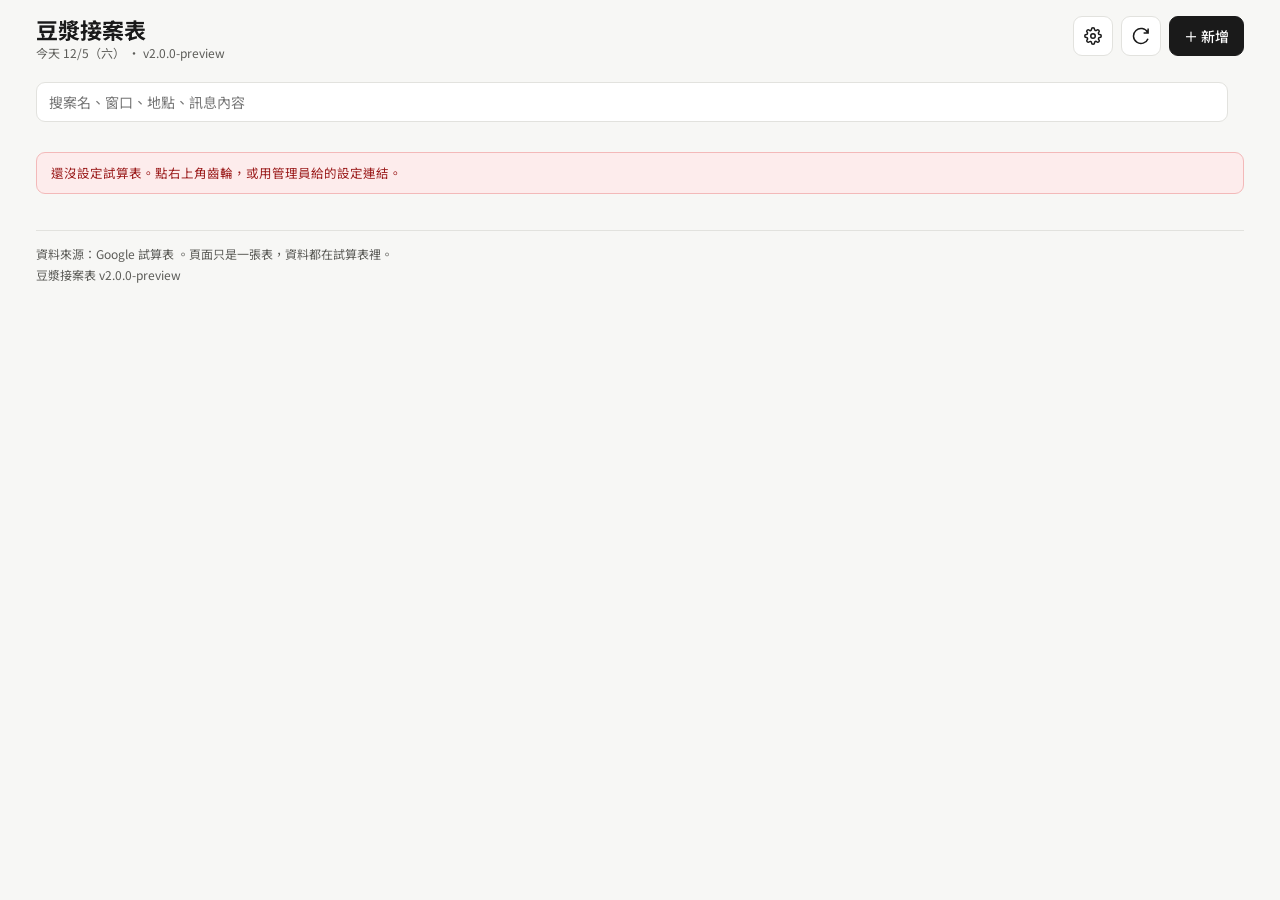
==== v2/index.html @ b8c856b2 "feat(v2): 接案表 v2 預覽版 — 單檔前台（行程表視圖、桌機/手機兩用）、GAS v2、搬家函式" ====
<!DOCTYPE html>
<html lang="zh-Hant-TW">
<head>
<meta charset="UTF-8">
<meta name="viewport" content="width=device-width, initial-scale=1.0, viewport-fit=cover">
<meta name="robots" content="noindex">
<title>豆漿接案表</title>
<link rel="preconnect" href="https://fonts.googleapis.com">
<link rel="stylesheet" href="https://fonts.googleapis.com/css2?family=Noto+Sans+TC:wght@400;500;700&display=swap">
<style>
:root{
  --bg:#f7f7f5;--card:#fff;--ink:#1a1a1a;--muted:#5c5c58;--faint:#a3a39c;--line:#e2e2de;--soft:#f0f0ed;--chip:#ebebe7;--hover:#f4f4f1;
  --warn-bg:#fff4e5;--warn-ink:#8a4b00;--warn-line:#f0c893;
  --stop-bg:#fdecec;--stop-ink:#9b1c1c;--stop-line:#f3b9b9;
  --ok-bg:#eaf5ec;--ok-ink:#1c5e2e;--ok-line:#b8dcc2;
  --btn:#1a1a1a;--btn-ink:#fff;--focus:#8a4b00;
}
@media (prefers-color-scheme: dark){
  :root:not([data-theme="light"]){
    --bg:#1b1b19;--card:#242422;--ink:#f2f2ee;--muted:#b3b3ac;--faint:#6f6f68;--line:#3a3a36;--soft:#2c2c29;--chip:#33332f;--hover:#2a2a27;
    --warn-bg:#3a2a12;--warn-ink:#f2c27a;--warn-line:#6a4a1a;
    --stop-bg:#3d1c1c;--stop-ink:#f3a6a6;--stop-line:#6a2a2a;
    --ok-bg:#1c3324;--ok-ink:#9ad4ac;--ok-line:#2e5a3c;
    --btn:#f2f2ee;--btn-ink:#1a1a1a;--focus:#f2c27a;
  }
}
*{box-sizing:border-box}
[hidden]{display:none!important}
html,body{margin:0}
body{background:var(--bg);color:var(--ink);font-family:"Noto Sans TC","Microsoft JhengHei",system-ui,sans-serif;font-size:14px;line-height:1.5;
     padding-top:env(safe-area-inset-top,0px);padding-bottom:env(safe-area-inset-bottom,0px)}
a{color:inherit}
button,input,select,textarea{font-family:inherit;font-size:14px;color:var(--ink)}
button{cursor:pointer}
:focus-visible{outline:2px solid var(--focus);outline-offset:2px}
.sr{position:absolute;left:-9999px}

/* ── 版面 ── */
.app{display:grid;grid-template-columns:minmax(0,1fr);min-height:100vh}
.main{min-width:0;padding-block:16px 60px;padding-inline:16px;max-width:1240px;width:100%;margin:0 auto}
@media (min-width:960px){
  body.panel-open .app{grid-template-columns:minmax(0,1fr) 400px}
}

/* ── 標頭 ── */
.hd{display:flex;flex-direction:column;gap:10px;margin-bottom:8px}
.hd-top{display:flex;align-items:flex-start;justify-content:space-between;gap:12px}
.hd h1{font-size:22px;margin:0;line-height:1.25}
.hd .ver{font-size:12px;color:var(--muted)}
.hd-actions{display:flex;gap:8px;align-items:center;flex-shrink:0}
.btn{display:inline-flex;align-items:center;justify-content:center;gap:6px;min-height:40px;padding:0 14px;border-radius:9px;border:1px solid var(--line);background:var(--card);color:var(--ink);font-weight:500;text-decoration:none;white-space:nowrap}
.btn:hover{background:var(--hover)}
.btn.primary{background:var(--btn);color:var(--btn-ink);border-color:var(--btn)}
.btn.primary:hover{opacity:.9}
.btn.danger{color:var(--stop-ink);border-color:var(--stop-line)}
.btn[disabled]{opacity:.5;cursor:not-allowed}
.btn.icon{width:40px;padding:0}
.counts{display:flex;gap:8px;flex-wrap:wrap;font-size:12px}
.counts span{padding:4px 10px;border-radius:999px;background:var(--chip);color:var(--ink);font-weight:600}
.counts .c-stop{background:var(--stop-bg);color:var(--stop-ink)}
.counts .c-ok{background:var(--ok-bg);color:var(--ok-ink)}
.tools{display:flex;gap:8px;flex-wrap:wrap;align-items:center}
.tools input[type=search]{flex:1 1 200px;min-height:40px;border:1px solid var(--line);border-radius:9px;padding:0 12px;background:var(--card)}
.chips{display:flex;gap:6px;flex-wrap:wrap}
.chip{min-height:32px;padding:0 12px;border-radius:999px;border:1px solid var(--line);background:var(--card);font-size:12px;color:var(--muted)}
.chip[aria-pressed="true"]{background:var(--btn);color:var(--btn-ink);border-color:var(--btn)}
.banner{margin:10px 0 0;padding:10px 14px;border-radius:9px;font-size:12.5px;line-height:1.6;border:1px solid var(--warn-line);background:var(--warn-bg);color:var(--warn-ink)}
.banner.stop{border-color:var(--stop-line);background:var(--stop-bg);color:var(--stop-ink)}
.banner b{font-weight:700}

/* ── 區段 ── */
.sec{margin-top:22px}
.sec-h{display:flex;align-items:baseline;justify-content:space-between;padding:0 4px 6px}
.sec-h h2{font-size:15px;margin:0;font-weight:700}
.sec-h h2 small{font-weight:400;color:var(--muted);margin-left:6px}
.sec-h .hint{font-size:11.5px;color:var(--muted)}
.list{background:var(--card);border:1px solid var(--line);border-radius:10px;overflow:hidden}
.empty{padding:14px 12px;color:var(--muted);font-size:13px}
details.fold{margin-top:14px}
details.fold summary{cursor:pointer;list-style:none;display:flex;align-items:center;justify-content:space-between;min-height:44px;padding:0 12px;background:var(--card);border:1px solid var(--line);border-radius:10px;font-size:13.5px}
details.fold summary::-webkit-details-marker{display:none}
details.fold summary::after{content:"▸";color:var(--faint)}
details.fold[open] summary::after{content:"▾"}
details.fold[open] summary{border-radius:10px 10px 0 0}
details.fold .list{border-top:none;border-radius:0 0 10px 10px}

/* ── 列（手機） ── */
.row{display:flex;gap:12px;padding:11px 12px;border-bottom:1px solid var(--soft);width:100%;text-align:left;background:none;border-left:0;border-right:0;border-top:0;align-items:flex-start}
.row:last-child{border-bottom:none}
.row:hover{background:var(--hover)}
.row.dim{opacity:.55}
.k{flex:0 0 64px;display:flex;align-items:center;justify-content:center;text-align:center;border-radius:8px;padding:6px 4px;font-size:11px;font-weight:700;line-height:1.25;min-height:36px;background:var(--chip);color:var(--ink)}
.k.stop{background:var(--stop-bg);color:var(--stop-ink)}
.k.warn{background:var(--warn-bg);color:var(--warn-ink)}
.k.ok{background:var(--ok-bg);color:var(--ok-ink)}
.k.none{background:var(--soft);color:var(--muted);border:1px dashed var(--line);font-weight:600}
.k.date{font-size:12px;font-weight:600}
.t{flex:1 1 auto;min-width:0;display:flex;flex-direction:column;gap:2px}
.t .title{font-size:14.5px;font-weight:600;line-height:1.35}
.t .sub{font-size:12px;color:var(--muted);line-height:1.45}
.arrow{align-self:center;color:var(--faint);flex:0 0 auto}
.tag{display:inline-block;padding:1px 7px;border-radius:999px;background:var(--chip);font-size:11px;font-weight:500;color:var(--muted);margin-left:6px;vertical-align:1px}
.st{display:inline-block;padding:2px 8px;border-radius:6px;font-size:11.5px;white-space:nowrap}
.st-inquiry{background:var(--chip);color:var(--ink)} .st-scheduled{background:var(--ok-bg);color:var(--ok-ink)}
.st-to_deliver,.st-to_publish{background:var(--warn-bg);color:var(--warn-ink)}
.st-done{background:var(--btn);color:var(--btn-ink)} .st-declined{background:var(--stop-bg);color:var(--stop-ink)}
.cell{display:none}

/* ── 列（桌機） ── */
@media (min-width:960px){
  .thead{display:grid;grid-template-columns:96px minmax(0,1.6fr) 120px minmax(0,1.1fr) minmax(0,.9fr) 64px 76px;gap:10px;padding:7px 12px;background:var(--soft);font-size:11.5px;font-weight:600;color:var(--muted);border-bottom:1px solid var(--line)}
  .row{display:grid;grid-template-columns:96px minmax(0,1.6fr) 120px minmax(0,1.1fr) minmax(0,.9fr) 64px 76px;gap:10px;align-items:center;padding:8px 12px}
  .k{flex:none;min-height:30px;padding:3px 6px}
  .t .sub{display:none}
  .arrow{display:none}
  .cell{display:block;font-size:12.5px;color:var(--ink);min-width:0;overflow:hidden;text-overflow:ellipsis;white-space:nowrap}
  .cell.m{color:var(--muted)}
}
.thead{display:none}
@media (min-width:960px){.thead{display:grid}}

/* ── 側欄／表單 ── */
.panel{display:none;background:var(--card);border-left:1px solid var(--line)}
body.panel-open .panel{display:flex;flex-direction:column}
@media (max-width:959px){
  body.panel-open .panel{position:fixed;inset:0;z-index:20;border-left:none;overflow:auto;padding-top:env(safe-area-inset-top,0px)}
  body.panel-open{overflow:hidden}
}
@media (min-width:960px){
  .panel{position:sticky;top:0;height:100vh;overflow:auto}
}
.p-hd{display:flex;align-items:center;justify-content:space-between;padding:12px 12px 4px}
.p-hd .btn{min-height:40px}
.p-body{padding:4px 16px 24px;display:flex;flex-direction:column;gap:12px}
.p-title{font-size:19px;font-weight:700;line-height:1.3;margin:0}
.p-meta{font-size:11.5px;color:var(--muted)}
.steps{display:flex;gap:4px}
.steps button{flex:1 1 0;min-height:40px;border:1px solid var(--line);border-radius:8px;background:var(--soft);color:var(--faint);font-size:12px;padding:0 2px}
.steps button.cur{background:var(--btn);color:var(--btn-ink);border-color:var(--btn);font-weight:700}
.steps button.next{background:var(--card);color:var(--ink);border-color:var(--ink)}
.steps button.done-past{color:var(--muted)}
.fs{display:flex;flex-direction:column;gap:10px;padding:12px;border:1px solid var(--line);border-radius:10px}
.fs.hi{border-color:var(--warn-line);background:var(--warn-bg)}
.f{display:flex;flex-direction:column;gap:5px;min-width:0}
.f label{font-size:12px;color:var(--muted)}
.f input,.f select,.f textarea{min-height:42px;border:1px solid var(--line);border-radius:8px;padding:0 10px;background:var(--card);width:100%;min-width:0}
.f textarea{padding:8px 10px;min-height:70px;resize:vertical;line-height:1.5}
.f input.dashed,.f textarea.dashed{border-style:dashed}
.f .help{font-size:11.5px;color:var(--muted)}
.f2{display:grid;grid-template-columns:repeat(2,minmax(0,1fr));gap:10px}
.f3{display:grid;grid-template-columns:3fr 2fr;gap:10px}
.seg{display:flex;gap:4px}
.seg button{flex:1 1 0;min-height:40px;border:1px solid var(--line);border-radius:8px;background:var(--card);color:var(--ink);font-size:13px}
.seg button[aria-pressed="true"]{background:var(--btn);color:var(--btn-ink);border-color:var(--btn);font-weight:600}
.p-actions{display:flex;gap:8px;margin-top:4px}
.p-actions .btn{min-height:46px;flex:1 1 0}
.p-actions .btn.danger{flex:0 0 auto}
.link-row{display:flex;gap:8px;align-items:center;flex-wrap:wrap;font-size:12.5px}
.link-row a{color:var(--warn-ink)}
#f-raw{min-height:110px}
.panel.new #fs-raw{order:-1}
details.rawfold summary{cursor:pointer;font-size:12.5px;color:var(--muted);list-style:none}
details.rawfold summary::-webkit-details-marker{display:none}
details.rawfold summary::after{content:" ▸"} details.rawfold[open] summary::after{content:" ▾"}

/* ── 對話框 ── */
.overlay{position:fixed;inset:0;background:rgba(0,0,0,.45);display:none;align-items:center;justify-content:center;z-index:30;padding:16px}
.overlay.show{display:flex}
.modal{background:var(--card);border-radius:12px;max-width:520px;width:100%;max-height:90vh;overflow:auto;padding:20px;display:flex;flex-direction:column;gap:12px}
.modal h2{margin:0;font-size:17px}
.modal .help{font-size:12.5px;color:var(--muted);line-height:1.6}
.modal code{font-size:12px;background:var(--soft);padding:1px 5px;border-radius:4px}

/* ── toast ── */
.toast{position:fixed;left:50%;bottom:calc(24px + env(safe-area-inset-bottom,0px));transform:translateX(-50%) translateY(20px);background:var(--btn);color:var(--btn-ink);padding:10px 16px;border-radius:9px;font-size:13px;opacity:0;transition:.25s;z-index:40;max-width:calc(100% - 32px);text-align:center}
.toast.show{opacity:1;transform:translateX(-50%)}
.toast.warn{background:var(--warn-ink);color:#fff}
@media (prefers-reduced-motion:reduce){.toast{transition:none}}
footer{margin-top:36px;padding-top:12px;border-top:1px solid var(--line);color:var(--muted);font-size:12px;line-height:1.8}
.loading{padding:40px 0;text-align:center;color:var(--muted)}
</style>
</head>
<body>
<div class="app">
<main class="main">
  <header class="hd">
    <div class="hd-top">
      <div>
        <h1>豆漿接案表</h1>
        <div class="ver"><span id="today"></span> · <span id="ver"></span></div>
      </div>
      <div class="hd-actions">
        <button class="btn icon" id="btn-settings" type="button" aria-label="設定" title="設定">
          <svg width="18" height="18" viewBox="0 0 24 24" fill="none" stroke="currentColor" stroke-width="2" aria-hidden="true"><circle cx="12" cy="12" r="3"></circle><path d="M19.4 15a1.65 1.65 0 0 0 .33 1.82l.06.06a2 2 0 1 1-2.83 2.83l-.06-.06a1.65 1.65 0 0 0-1.82-.33 1.65 1.65 0 0 0-1 1.51V21a2 2 0 0 1-4 0v-.09A1.65 1.65 0 0 0 9 19.4a1.65 1.65 0 0 0-1.82.33l-.06.06a2 2 0 1 1-2.83-2.83l.06-.06a1.65 1.65 0 0 0 .33-1.82 1.65 1.65 0 0 0-1.51-1H3a2 2 0 0 1 0-4h.09A1.65 1.65 0 0 0 4.6 9a1.65 1.65 0 0 0-.33-1.82l-.06-.06a2 2 0 1 1 2.83-2.83l.06.06a1.65 1.65 0 0 0 1.82.33H9a1.65 1.65 0 0 0 1-1.51V3a2 2 0 0 1 4 0v.09a1.65 1.65 0 0 0 1 1.51 1.65 1.65 0 0 0 1.82-.33l.06-.06a2 2 0 1 1 2.83 2.83l-.06.06a1.65 1.65 0 0 0-.33 1.82V9a1.65 1.65 0 0 0 1.51 1H21a2 2 0 0 1 0 4h-.09a1.65 1.65 0 0 0-1.51 1z"></path></svg>
        </button>
        <button class="btn icon" id="btn-reload" type="button" aria-label="重新讀取" title="重新讀取">
          <svg width="18" height="18" viewBox="0 0 24 24" fill="none" stroke="currentColor" stroke-width="2" aria-hidden="true"><path d="M21.5 2v6h-6M21.34 15.57a10 10 0 1 1-.57-8.38l.73-.73"></path></svg>
        </button>
        <button class="btn primary" id="btn-add" type="button">＋ 新增</button>
      </div>
    </div>
    <div class="counts" id="counts"></div>
    <div class="tools">
      <label class="sr" for="q">搜尋</label>
      <input type="search" id="q" placeholder="搜案名、窗口、地點、訊息內容">
      <div class="chips" id="chips-source"></div>
      <div class="chips" id="chips-pay"></div>
    </div>
    <div class="chips" id="chips-tag"></div>
    <div id="banner"></div>
  </header>

  <div id="board"><div class="loading">讀取中…</div></div>

  <footer>
    <div>資料來源：Google 試算表 <span id="foot-src"></span>。頁面只是一張表，資料都在試算表裡。</div>
    <div>豆漿接案表 <span id="foot-ver"></span></div>
  </footer>
</main>

<!-- 側欄／全螢幕表單 -->
<aside class="panel" id="panel" aria-label="案件">
  <div class="p-hd">
    <button class="btn" id="p-close" type="button">‹ 回列表</button>
    <button class="btn danger" id="p-decline" type="button">婉拒這案</button>
  </div>
  <form class="p-body" id="form" autocomplete="off">
    <input type="hidden" id="f-id">
    <div class="f">
      <label for="f-title">案件名稱 <span style="color:var(--stop-ink)">*</span></label>
      <input id="f-title" type="text" placeholder="品牌或店名就好" required>
    </div>
    <div class="p-meta" id="p-meta"></div>

    <div class="fs">
      <div class="f"><label>狀態 · 點下一格就往前走</label>
        <div class="steps" id="steps"></div>
        <input type="hidden" id="f-status" value="inquiry">
      </div>
    </div>

    <div class="fs" id="fs-raw">
      <div class="f">
        <label for="f-raw" id="f-raw-label">原始訊息（廠商貼來的整段）</label>
        <textarea id="f-raw" placeholder="LINE 或 IG 私訊，整段貼就好。地址、時間、條件之後再拆。"></textarea>
        <div class="help" id="f-raw-help"></div>
      </div>
    </div>

    <div class="fs">
      <div class="f2">
        <div class="f"><label>來源</label>
          <div class="seg" data-seg="f-source">
            <button type="button" data-v="邀約">邀約</button>
            <button type="button" data-v="報名">報名</button>
          </div>
          <input type="hidden" id="f-source" value="邀約">
        </div>
        <div class="f"><label for="f-tag">類型</label>
          <input id="f-tag" type="text" list="tag-list" placeholder="KOC、探店、拍攝…">
          <datalist id="tag-list"></datalist>
        </div>
      </div>
      <div class="f3">
        <div class="f"><label for="f-day">拍攝日期</label><input id="f-day" type="date"></div>
        <div class="f"><label for="f-ttype">時段</label>
          <select id="f-ttype"><option value="all">全天</option><option value="half">半天</option><option value="time">幾點</option></select>
        </div>
      </div>
      <div class="f" id="f-time-wrap" hidden><label for="f-time">幾點</label><input id="f-time" type="time"></div>
      <div class="f"><label for="f-location" id="f-location-label">地點</label><input id="f-location" type="text" placeholder="地址或店名"><div class="link-row" id="f-location-links"></div></div>
      <div class="f"><label for="f-contact">窗口</label><input id="f-contact" type="text" placeholder="IG @帳號、LINE ID 或名字"><div class="link-row" id="f-contact-links"></div></div>
    </div>

    <div class="fs">
      <div class="f"><label>報酬</label>
        <div class="seg" data-seg="f-pay-type">
          <button type="button" data-v="有酬">有酬</button>
          <button type="button" data-v="互惠">互惠</button>
          <button type="button" data-v="兩者">兩者</button>
          <button type="button" data-v="未定">未定</button>
        </div>
        <input type="hidden" id="f-pay-type" value="未定">
      </div>
      <div class="f2">
        <div class="f"><label for="f-pay-amount">金額</label><input id="f-pay-amount" type="number" inputmode="numeric" placeholder="2000"></div>
        <div class="f"><label for="f-deliverable">要交什麼</label><input id="f-deliverable" type="text" placeholder="Reels 1 支＋限動 1 則"></div>
      </div>
    </div>

    <div class="fs hi">
      <div class="f2">
        <div class="f"><label for="f-due-deliver">交件期限</label><input id="f-due-deliver" type="date" class="dashed"></div>
        <div class="f"><label for="f-due-publish">發文期限</label><input id="f-due-publish" type="date" class="dashed"></div>
      </div>
      <div class="f"><label for="f-post-url">發文連結</label><input id="f-post-url" type="url" class="dashed" placeholder="貼上連結就自動結案"><div class="link-row" id="f-post-links"></div></div>
    </div>

    <div class="fs">
      <div class="f"><label for="f-note">備註（自己的話）</label><textarea id="f-note" placeholder="例如：要帶素顏、停車在對面"></textarea></div>
      <div class="link-row" id="f-pdf"></div>
    </div>

    <div class="p-actions">
      <button class="btn primary" id="p-save" type="submit">儲存</button>
    </div>
    <div class="help" id="p-save-help" style="font-size:11.5px;color:var(--muted)"></div>
  </form>
</aside>
</div>

<!-- 設定 -->
<div class="overlay" id="settings">
  <div class="modal" role="dialog" aria-labelledby="settings-title">
    <h2 id="settings-title">設定</h2>
    <div class="f"><label for="s-me">我是誰（寫進「誰改的」欄）</label>
      <select id="s-me"><option value="豆漿">豆漿</option><option value="簡">簡</option></select>
    </div>
    <div class="f"><label for="s-sheet">Google 試算表 ID</label>
      <input id="s-sheet" type="text" placeholder="網址裡 d/ 和 /edit 中間那串">
      <div class="help">跟舊版共用同一個，設過就會自動帶入。</div>
    </div>
    <div class="f"><label for="s-gas">Apps Script v2 網址</label>
      <input id="s-gas" type="text" placeholder="https://script.google.com/macros/s/…/exec">
      <div class="help">留空就是唯讀。管理員會給你一條設定連結，點了自動填好。</div>
    </div>
    <div class="p-actions">
      <button class="btn" id="s-cancel" type="button">取消</button>
      <button class="btn primary" id="s-save" type="button">儲存</button>
    </div>
  </div>
</div>

<div class="toast" id="toast" role="status" aria-live="polite"></div>

<script>
/* ============================================================
   豆漿接案表 v2 — 單檔前台
   資料：Google 試算表（讀：gviz；寫：Apps Script v2）
   ============================================================ */
const VERSION = 'v2.0.0-preview';
const TAB = 'v2';
const HEADERS = ['id','title','status','source','tag','shoot_date','location','contact','pay_type','pay_amount','deliverable','due_deliver','due_publish','post_url','raw_message','note','pdf_url','created_at','updated_at','updated_by'];
const STATUS = [
  {k:'inquiry',    label:'邀約中'},
  {k:'scheduled',  label:'待拍'},
  {k:'to_deliver', label:'待交'},
  {k:'to_publish', label:'待發'},
  {k:'done',       label:'結案'},
  {k:'declined',   label:'婉拒'},
];
const SLABEL = Object.fromEntries(STATUS.map(s=>[s.k,s.label]));
const SKEY = Object.fromEntries(STATUS.map(s=>[s.label,s.k]));
const WD = ['日','一','二','三','四','五','六'];

const ls = {
  get(k){ try{ return localStorage.getItem(k) || ''; }catch(e){ return ''; } },
  set(k,v){ try{ localStorage.setItem(k,v); }catch(e){} }
};
const S = {
  sheetId: ls.get('sheet_id'),
  gasUrl: ls.get('gas_v2_url'),
  me: ls.get('sjh_me') || '豆漿',
  mode: 'v2',           // 'v2' | 'v1'（唯讀預覽）
  jobs: [],
  q: '',
  fSource: ls.get('sjh_f_source') || '全部',
  fPay: ls.get('sjh_f_pay') || '全部',
  fTag: ls.get('sjh_f_tag') || '全部',
  openId: null,
  isNew: false,
};

/* ---------- 一鍵設定連結 #s=&g=&me= ---------- */
(function applySetupLink(){
  const h = location.hash;
  if(!h || !/[sg]=|me=/.test(h)) return;
  try{
    const p = new URLSearchParams(h.slice(1));
    if(p.get('s')){ S.sheetId = p.get('s'); ls.set('sheet_id', S.sheetId); }
    if(p.get('g')){ const g = p.get('g'); S.gasUrl = g.startsWith('https://') ? g : `https://script.google.com/macros/s/${g}/exec`; ls.set('gas_v2_url', S.gasUrl); }
    if(p.get('me')){ S.me = p.get('me'); ls.set('sjh_me', S.me); }
    history.replaceState(null,'',location.pathname+location.search);
    setTimeout(()=>toast('設定完成'),300);
  }catch(e){}
})();

/* ---------- 工具 ---------- */
const $ = (s,el=document)=>el.querySelector(s);
const $$ = (s,el=document)=>[...el.querySelectorAll(s)];
const esc = s => String(s==null?'':s).replace(/&/g,'&amp;').replace(/</g,'&lt;').replace(/>/g,'&gt;').replace(/"/g,'&quot;').replace(/'/g,'&#39;');
const pad = n => String(n).padStart(2,'0');
function todayStr(){ const d=new Date(); return `${d.getFullYear()}/${pad(d.getMonth()+1)}/${pad(d.getDate())}`; }
function nowStr(){ const d=new Date(); return `${todayStr()} ${pad(d.getHours())}:${pad(d.getMinutes())}`; }

/* 日期字串 → 結構。接受 YYYY/MM/DD [HH:mm|全天|半天]、YYYY-MM-DD…、gviz Date(...) 、ISO */
function parseDate(v){
  if(!v) return null;
  let s = String(v).trim();
  let m = s.match(/^Date\((\d+),(\d+),(\d+)(?:,(\d+),(\d+))?/);
  if(m) return {y:+m[1], mo:+m[2]+1, d:+m[3], hh:m[4]!=null?+m[4]:null, mm:m[5]!=null?+m[5]:null, kind:m[4]!=null?'time':'none'};
  m = s.match(/^(\d{4})[\/-](\d{1,2})[\/-](\d{1,2})(?:[T\s]+(.*))?$/);
  if(!m) return null;
  const r = {y:+m[1], mo:+m[2], d:+m[3], hh:null, mm:null, kind:'none'};
  const rest = (m[4]||'').trim();
  if(rest==='全天') r.kind='all';
  else if(rest==='半天') r.kind='half';
  else { const t = rest.match(/^(\d{1,2}):(\d{2})/); if(t){ r.hh=+t[1]; r.mm=+t[2]; r.kind='time'; } }
  return r;
}
function fmtDate(v, opt={}){ // 顯示用：M/D（週）HH:mm
  const p = parseDate(v); if(!p) return '';
  const wd = new Date(p.y,p.mo-1,p.d).getDay();
  let s = `${p.mo}/${p.d}`;
  if(opt.wd!==false) s += `（${WD[wd]}）`;
  if(p.kind==='time') s += ` ${pad(p.hh)}:${pad(p.mm)}`;
  else if(p.kind==='all') s += ' 全天';
  else if(p.kind==='half') s += ' 半天';
  return s;
}
function fmtDateTime(v){ const p=parseDate(v); if(!p) return ''; return `${p.mo}/${p.d}` + (p.kind==='time'?` ${pad(p.hh)}:${pad(p.mm)}`:''); }
function normDate(v){ // 存回試算表用：YYYY/MM/DD [HH:mm|全天|半天]
  const p = parseDate(v); if(!p) return '';
  let s = `${p.y}/${pad(p.mo)}/${pad(p.d)}`;
  if(p.kind==='time') s += ` ${pad(p.hh)}:${pad(p.mm)}`;
  else if(p.kind==='all') s += ' 全天';
  else if(p.kind==='half') s += ' 半天';
  return s;
}
function sortKey(v){ const p=parseDate(v); if(!p) return ''; const t = p.kind==='time'?`${pad(p.hh)}:${pad(p.mm)}`:(p.kind==='half'?'12:00':'00:00'); return `${p.y}-${pad(p.mo)}-${pad(p.d)} ${t}`; }
function daysUntil(v){ const p=parseDate(v); if(!p) return null; const a=new Date(); a.setHours(0,0,0,0); const b=new Date(p.y,p.mo-1,p.d); return Math.round((b-a)/86400000); }
function toInputDate(v){ const p=parseDate(v); if(!p) return ''; return `${p.y}-${pad(p.mo)}-${pad(p.d)}`; }

function toast(msg, warn){ const t=$('#toast'); t.textContent=msg; t.className='toast show'+(warn?' warn':''); clearTimeout(t._h); t._h=setTimeout(()=>t.classList.remove('show'),2800); }

/* ---------- 讀取試算表 ---------- */
async function gviz(tab){
  if(!S.sheetId) throw new Error('no-sheet');
  let url = `https://docs.google.com/spreadsheets/d/${encodeURIComponent(S.sheetId)}/gviz/tq?tqx=out:json&headers=1&_=${Date.now()}`;
  if(tab) url += `&sheet=${encodeURIComponent(tab)}`;
  const r = await fetch(url);
  if(!r.ok) throw new Error('http '+r.status);
  const text = await r.text();
  const m = text.match(/setResponse\(([\s\S]*?)\);?\s*$/);
  if(!m) throw new Error('parse');
  const j = JSON.parse(m[1]);
  if(j.status!=='ok' || !j.table) throw new Error('gviz '+(j.errors&&j.errors[0]&&j.errors[0].reason||'error'));
  const cols = j.table.cols.map(c=>String(c.label||c.id||'').trim());
  const rows = j.table.rows.map(row=>{
    const o = {};
    row.c.forEach((cell,i)=>{ const h=cols[i]; if(!h) return; o[h] = (cell && cell.v!=null) ? String(cell.v) : ''; });
    return o;
  });
  return {cols, rows};
}

async function load(){
  $('#board').innerHTML = '<div class="loading">讀取中…</div>';
  if(!S.sheetId){ $('#board').innerHTML=''; setBanner('還沒設定試算表。點右上角齒輪，或用管理員給的設定連結。','stop'); return; }
  try{
    let data;
    try{ data = await gviz(TAB); if(!data.cols.includes('id')) throw new Error('not-v2'); S.mode='v2'; }
    catch(e){ data = await gviz(''); S.mode='v1'; }
    S.jobs = (S.mode==='v2') ? data.rows.filter(r=>r.id).map(fromV2) : data.rows.filter(r=>r.filename||r.title).map(fromV1);
    S.jobs.forEach(j=>{ HEADERS.forEach(h=>{ if(j[h]==null) j[h]=''; }); });
    render();
  }catch(e){
    console.error(e);
    $('#board').innerHTML='';
    setBanner('讀不到試算表：'+esc(e.message)+'。確認試算表 ID，或試算表有沒有開「知道連結的人可檢視」。','stop');
  }
}

function fromV2(r){
  const j = {...r};
  if(!SLABEL[j.status]) j.status = SKEY[j.status] || 'inquiry';
  ['shoot_date','due_deliver','due_publish','created_at','updated_at'].forEach(k=>{ if(j[k]) j[k]=normDate(j[k]); });
  return j;
}

/* v1 → v2 換算（唯讀預覽用，不會寫回去） */
function fromV1(r){
  const j = {}; HEADERS.forEach(h=>j[h]='');
  j.id = r.filename || ('v1_'+Math.random().toString(36).slice(2,8));
  j.title = r.title || r.filename || '';
  const shoot = r.shoot_date ? normDate(r.shoot_date) : '';
  const st = r.status || 'pending';
  if(st==='pending') j.status='inquiry';
  else if(st==='in_progress'){ const d = shoot?daysUntil(shoot):null; j.status = (d!=null && d<0) ? 'to_deliver' : 'scheduled'; }
  else if(st==='confirmed') j.status='done';
  else j.status='declined';
  j.source = /\.pdf$/i.test(r.filename||'') ? '報名' : '邀約';
  j.tag = (r.tag && r.tag!=='一般') ? r.tag : '';
  j.shoot_date = shoot;
  j.contact = r.contact || '';
  const comp = String(r.compensation||'').trim();
  const num = comp.replace(/,/g,'').match(/\d+(\.\d+)?/);
  const mutual = /互惠|無酬|免費/.test(comp);
  if(num && mutual) j.pay_type='兩者'; else if(num) j.pay_type='有酬'; else if(mutual) j.pay_type='互惠'; else j.pay_type='未定';
  j.pay_amount = num ? num[0] : '';
  if(comp && !num && !mutual) j.note = '報酬（原文）：'+comp;
  else if(comp && num && comp.replace(/[\d,\s$元NT.]/g,'').replace(/互惠|有酬|邀約|｜|\|/g,'')) j.note = '報酬（原文）：'+comp;
  j.deliverable = r.platform || '';
  j.raw_message = r.note || '';
  j.location = extractAddress(j.raw_message);
  j.pdf_url = r.pdf_url || '';
  j.created_at = r.created_at ? normDate(r.created_at) : '';
  j.updated_at = '';
  j.updated_by = '';
  return j;
}
function extractAddress(t){
  if(!t) return '';
  const m = String(t).match(/((?:臺|台)(?:北|中|南|東)市|(?:新北|桃園|新竹|嘉義|基隆|高雄)市|(?:新竹|苗栗|彰化|南投|雲林|嘉義|屏東|宜蘭|花蓮|臺東|台東|金門|澎湖)縣)[^\n\r,，。;；:：（）()\[\]]{2,40}?(?:號(?:之\d+)?(?:[\s,，]?\d+樓(?:之\d+)?)?|樓)/);
  return m ? m[0].trim() : '';
}

/* ---------- 篩選、分組、排序 ---------- */
function visible(){
  const q = S.q.trim().toLowerCase();
  return S.jobs.filter(j=>{
    if(S.fSource!=='全部' && j.source!==S.fSource) return false;
    if(S.fPay==='有酬' && !(j.pay_type==='有酬'||j.pay_type==='兩者')) return false;
    if(S.fPay==='互惠' && !(j.pay_type==='互惠'||j.pay_type==='兩者')) return false;
    if(S.fTag!=='全部' && j.tag!==S.fTag) return false;
    if(q){ const hay = [j.title,j.contact,j.location,j.tag,j.raw_message,j.note,j.deliverable].join(' ').toLowerCase(); if(!hay.includes(q)) return false; }
    return true;
  });
}
function dueOf(j){ return j.due_deliver || j.due_publish || ''; }
function bySortKey(get, dir=1){ return (a,b)=>{ const ka=sortKey(get(a)), kb=sortKey(get(b)); if(!ka&&!kb) return 0; if(!ka) return 1; if(!kb) return -1; return dir*ka.localeCompare(kb); }; }

/* ---------- 畫面 ---------- */
function setBanner(html, cls){ const b=$('#banner'); b.innerHTML = html ? `<div class="banner ${cls||''}">${html}</div>` : ''; }

function render(){
  const all = S.jobs;
  const vis = visible();
  const g = {to_do: [], shoot: [], inquiry: [], done: [], declined: []};
  vis.forEach(j=>{
    if(j.status==='to_deliver'||j.status==='to_publish') g.to_do.push(j);
    else if(j.status==='scheduled') g.shoot.push(j);
    else if(j.status==='inquiry') g.inquiry.push(j);
    else if(j.status==='done') g.done.push(j);
    else g.declined.push(j);
  });
  g.to_do.sort(bySortKey(dueOf,1));
  g.shoot.sort(bySortKey(j=>j.shoot_date,1));
  g.inquiry.sort(bySortKey(j=>j.created_at,-1));
  g.done.sort(bySortKey(j=>j.updated_at||j.shoot_date||j.created_at,-1));
  g.declined.sort(bySortKey(j=>j.updated_at||j.created_at,-1));

  const cAll = {to_do:0,shoot:0,inquiry:0};
  all.forEach(j=>{ if(j.status==='to_deliver'||j.status==='to_publish') cAll.to_do++; else if(j.status==='scheduled') cAll.shoot++; else if(j.status==='inquiry') cAll.inquiry++; });
  $('#counts').innerHTML = `<span class="c-stop">要交 ${cAll.to_do}</span><span class="c-ok">要拍 ${cAll.shoot}</span><span>邀約中 ${cAll.inquiry}</span><span style="background:transparent;color:var(--muted);font-weight:400">共 ${all.length} 案</span>`;

  if(S.mode==='v1'){
    setBanner(`<b>唯讀預覽。</b>資料是從舊版試算表即時換算來的（狀態、報酬、地點都是猜的），還沒搬家，所以不能存。要能存：跑一次搬家、部署 Apps Script v2、再點設定連結。`, '');
  } else if(!S.gasUrl){
    setBanner(`<b>唯讀。</b>還沒設定 Apps Script v2 網址，點齒輪填，或用管理員給的設定連結。`, '');
  } else setBanner('');

  const thead = (c3,c4)=>`<div class="thead"><div>期限</div><div>案件</div><div>${c3}</div><div>${c4}</div><div>窗口</div><div>報酬</div><div>狀態</div></div>`;
  let h = '';
  h += section('要交的', g.to_do.length, '依期限，逾期排最上', thead('拍攝','要交什麼'), g.to_do.map(j=>row(j,'to_do')).join('') || '<div class="empty">沒有要交的。</div>');
  h += section('接下來要拍', g.shoot.length, '依拍攝日期', thead('拍攝','要交什麼'), g.shoot.map(j=>row(j,'shoot')).join('') || '<div class="empty">還沒有排定日期的拍攝。填了拍攝日期的案子會自動出現在這裡。</div>');
  h += section('邀約中', g.inquiry.length, '最新收到的在上，超過 30 天變灰', thead('收到','來源／類型'), g.inquiry.map(j=>row(j,'inquiry')).join('') || '<div class="empty">沒有。</div>');
  h += fold('結案', g.done.length, thead('拍攝','要交什麼'), g.done.map(j=>row(j,'done')).join('') || '<div class="empty">沒有。</div>');
  h += fold('婉拒／沒下文', g.declined.length, thead('拍攝','要交什麼'), g.declined.map(j=>row(j,'declined')).join('') || '<div class="empty">沒有。</div>');
  $('#board').innerHTML = h;

  renderChips();
  $('#foot-src').textContent = S.mode==='v2' ? `「${TAB}」分頁` : '舊版分頁（換算）';
}
function section(title, n, hint, thead, body){
  return `<section class="sec"><div class="sec-h"><h2>${title}<small>${n}</small></h2><span class="hint">${hint}</span></div><div class="list">${thead}${body}</div></section>`;
}
function fold(title, n, thead, body){
  return `<details class="fold"><summary><span>${title} ${n}</span></summary><div class="list">${thead}${body}</div></details>`;
}

function chipFor(j, kind){
  if(kind==='to_do'){
    const d = dueOf(j); if(!d) return `<div class="k none">期限<br>未填</div>`;
    const n = daysUntil(d);
    if(n<0) return `<div class="k stop">逾期<br>${-n} 天</div>`;
    if(n===0) return `<div class="k stop">今天<br>到期</div>`;
    if(n<=3) return `<div class="k warn">剩<br>${n} 天</div>`;
    return `<div class="k ok date">${fmtDateTime(d)}<br>前</div>`;
  }
  if(kind==='shoot'){
    if(!j.shoot_date) return `<div class="k none">日期<br>未填</div>`;
    const n = daysUntil(j.shoot_date);
    if(n<0) return `<div class="k warn">拍了嗎？</div>`;
    if(n===0) return `<div class="k stop">今天</div>`;
    const p = parseDate(j.shoot_date);
    return `<div class="k ok date">${p.mo}/${p.d}<br>週${WD[new Date(p.y,p.mo-1,p.d).getDay()]}</div>`;
  }
  const c = j.created_at ? fmtDateTime(j.created_at).split(' ')[0] : '—';
  return `<div class="k date">${esc(c)}</div>`;
}
function payText(j){ if(j.pay_type==='有酬'||j.pay_type==='兩者') return (j.pay_type==='兩者'?'互惠＋':'')+(j.pay_amount?'$'+j.pay_amount:'有酬'); if(j.pay_type==='互惠') return '互惠'; return '未定'; }
function row(j, kind){
  const dim = (kind==='inquiry' && j.created_at && daysUntil(j.created_at) < -30) ? ' dim' : '';
  let sub = '';
  if(kind==='to_do'){ const parts=[]; if(dueOf(j)) parts.push('期限 '+fmtDateTime(dueOf(j))); if(j.shoot_date) parts.push('拍 '+fmtDate(j.shoot_date)); if(j.deliverable) parts.push(j.deliverable); parts.push(payText(j)); sub = parts.join(' · '); }
  else if(kind==='shoot'){ const parts=[]; if(j.shoot_date) parts.push(fmtDate(j.shoot_date)); if(j.location) parts.push(j.location); if(j.deliverable) parts.push(j.deliverable); sub = parts.join(' · '); }
  else { const parts=[j.source||'', j.tag||'', payText(j)].filter(Boolean); if(j.contact) parts.push(j.contact); sub = parts.join(' · '); }
  const c3 = (kind==='inquiry') ? (j.created_at?fmtDateTime(j.created_at):'—') : (j.shoot_date?fmtDate(j.shoot_date):'—');
  const c4 = (kind==='inquiry') ? [j.source,j.tag].filter(Boolean).join('／') : (j.deliverable||'—');
  return `<button type="button" class="row${dim}" data-id="${esc(j.id)}">
    ${chipFor(j,kind)}
    <div class="t"><div class="title">${esc(j.title)}${j.tag&&kind!=='inquiry'?`<span class="tag">${esc(j.tag)}</span>`:''}</div><div class="sub">${esc(sub)}</div></div>
    <div class="cell${c3==='—'?' m':''}">${esc(c3)}</div>
    <div class="cell${c4==='—'?' m':''}">${esc(c4)}</div>
    <div class="cell${j.contact?'':' m'}">${esc(j.contact||'—')}</div>
    <div class="cell">${esc(payText(j))}</div>
    <div class="cell"><span class="st st-${j.status}">${SLABEL[j.status]}</span></div>
    <div class="arrow">›</div>
  </button>`;
}

function renderChips(){
  const mk = (el, opts, cur, key)=>{ el.innerHTML = opts.map(o=>`<button type="button" class="chip" data-k="${key}" data-v="${esc(o)}" aria-pressed="${o===cur}">${esc(o)}</button>`).join(''); };
  mk($('#chips-source'), ['全部','邀約','報名'], S.fSource, 'fSource');
  mk($('#chips-pay'), ['全部','有酬','互惠'], S.fPay, 'fPay');
  const tags = {}; S.jobs.forEach(j=>{ if(j.tag) tags[j.tag]=(tags[j.tag]||0)+1; });
  const top = Object.entries(tags).sort((a,b)=>b[1]-a[1]).slice(0,8).map(e=>e[0]);
  mk($('#chips-tag'), ['全部',...top], S.fTag, 'fTag');
  $('#tag-list').innerHTML = Object.keys(tags).sort().map(t=>`<option value="${esc(t)}"></option>`).join('');
}

/* ---------- 側欄 ---------- */
function openJob(id){
  const j = S.jobs.find(x=>x.id===id); if(!j) return;
  S.openId = id; S.isNew = false;
  fillForm(j);
  document.body.classList.add('panel-open'); $('#panel').classList.remove('new');
  $('#panel').scrollTop = 0; $('#f-title').focus({preventScroll:true});
}
function openNew(){
  S.openId = null; S.isNew = true;
  const j = {}; HEADERS.forEach(h=>j[h]=''); j.status='inquiry'; j.source='邀約'; j.pay_type='未定';
  fillForm(j);
  document.body.classList.add('panel-open'); $('#panel').classList.add('new');
  $('#panel').scrollTop = 0; $('#f-raw').focus({preventScroll:true});
}
function closePanel(){ document.body.classList.remove('panel-open'); S.openId=null; S.isNew=false; }

function fillForm(j){
  $('#f-id').value = j.id||'';
  $('#f-title').value = j.title||'';
  setStatus(j.status||'inquiry');
  setSeg('f-source', j.source||'邀約');
  $('#f-tag').value = j.tag||'';
  const p = parseDate(j.shoot_date);
  $('#f-day').value = p ? toInputDate(j.shoot_date) : '';
  $('#f-ttype').value = p ? (p.kind==='time'?'time':(p.kind==='half'?'half':'all')) : 'all';
  $('#f-time').value = (p && p.kind==='time') ? `${pad(p.hh)}:${pad(p.mm)}` : '';
  $('#f-time-wrap').hidden = $('#f-ttype').value!=='time';
  $('#f-location').value = j.location||'';
  $('#f-location-label').textContent = (S.mode==='v1' && j.location) ? '地點（從訊息裡自動抓的）' : '地點';
  $('#f-contact').value = j.contact||'';
  setSeg('f-pay-type', j.pay_type||'未定');
  $('#f-pay-amount').value = j.pay_amount||'';
  $('#f-deliverable').value = j.deliverable||'';
  $('#f-due-deliver').value = toInputDate(j.due_deliver);
  $('#f-due-publish').value = toInputDate(j.due_publish);
  $('#f-post-url').value = j.post_url||'';
  $('#f-raw').value = j.raw_message||'';
  $('#f-note').value = j.note||'';
  $('#f-raw-help').textContent = S.isNew ? '這是唯一一定要貼的。下面欄位都可以之後再補。' : '';
  $('#f-pdf').innerHTML = j.pdf_url ? `<a href="${esc(j.pdf_url)}" target="_blank" rel="noopener">舊版附件 PDF ↗</a>` : '';
  const meta = [];
  if(j.created_at) meta.push('收到 '+j.created_at);
  if(j.updated_at) meta.push('更新 '+j.updated_at+(j.updated_by?' · '+j.updated_by:''));
  if(j.id && !S.isNew) meta.push(j.id);
  $('#p-meta').textContent = meta.join(' · ');
  $('#p-decline').hidden = S.isNew || j.status==='declined';
  updateLinks();
  const ro = !canWrite();
  $('#p-save').disabled = ro;
  $('#p-save-help').textContent = ro ? (S.mode==='v1' ? '唯讀預覽，還不能存。' : '還沒設定 Apps Script v2 網址，不能存。') : (S.isNew ? '按下去直接寫進試算表，等試算表回應才會出現在列表。' : '');
}
function canWrite(){ return S.mode==='v2' && !!S.gasUrl; }
function setSeg(id, v){ $('#'+id).value = v; $$(`[data-seg="${id}"] button`).forEach(b=>b.setAttribute('aria-pressed', String(b.dataset.v===v))); }
function setStatus(k){
  $('#f-status').value = k;
  const idx = STATUS.findIndex(s=>s.k===k);
  $('#steps').innerHTML = STATUS.slice(0,5).map((s,i)=>{
    const cls = s.k===k ? 'cur' : (i===idx+1 ? 'next' : (i<idx ? 'done-past' : ''));
    return `<button type="button" class="${cls}" data-st="${s.k}" ${s.k===k?'aria-current="step"':''}>${s.label}</button>`;
  }).join('') + (k==='declined' ? `<button type="button" class="cur" data-st="declined" aria-current="step">婉拒</button>` : '');
}
function linkify(v, kind){
  v = String(v||'').trim(); if(!v) return '';
  if(/^https?:\/\//i.test(v)) return `<a href="${esc(v)}" target="_blank" rel="noopener">開啟連結 ↗</a>`;
  if(kind==='contact'){
    const m = v.match(/@([A-Za-z0-9._]+)/);
    if(m) return `<a href="https://www.instagram.com/${esc(m[1])}/" target="_blank" rel="noopener">開 IG @${esc(m[1])} ↗</a>`;
  }
  if(kind==='location') return `<a href="https://www.google.com/maps/search/?api=1&query=${encodeURIComponent(v)}" target="_blank" rel="noopener">Google 地圖 ↗</a>`;
  return '';
}
function updateLinks(){
  $('#f-location-links').innerHTML = linkify($('#f-location').value,'location');
  $('#f-contact-links').innerHTML = linkify($('#f-contact').value,'contact');
  $('#f-post-links').innerHTML = linkify($('#f-post-url').value,'url');
}
function readForm(){
  const j = {}; HEADERS.forEach(h=>j[h]='');
  const old = S.openId ? S.jobs.find(x=>x.id===S.openId) : null;
  if(old) Object.assign(j, old);
  j.id = $('#f-id').value.trim();
  j.title = $('#f-title').value.trim();
  j.status = $('#f-status').value;
  j.source = $('#f-source').value;
  j.tag = $('#f-tag').value.trim();
  const day = $('#f-day').value, tt = $('#f-ttype').value, tm = $('#f-time').value;
  j.shoot_date = day ? (day.replace(/-/g,'/') + (tt==='time' ? ' '+(tm||'00:00') : (tt==='half'?' 半天':' 全天'))) : '';
  j.location = $('#f-location').value.trim();
  j.contact = $('#f-contact').value.trim();
  j.pay_type = $('#f-pay-type').value;
  j.pay_amount = $('#f-pay-amount').value.trim();
  j.deliverable = $('#f-deliverable').value.trim();
  j.due_deliver = $('#f-due-deliver').value.replace(/-/g,'/');
  j.due_publish = $('#f-due-publish').value.replace(/-/g,'/');
  j.post_url = $('#f-post-url').value.trim();
  j.raw_message = $('#f-raw').value;
  j.note = $('#f-note').value.trim();
  // 規則：貼了發文連結就結案；邀約中填了拍攝日期就進待拍
  if(j.post_url && j.status!=='declined') j.status='done';
  if(j.status==='inquiry' && j.shoot_date) j.status='scheduled';
  if(!j.title) j.title = (j.raw_message||'').split(/\r?\n/).map(s=>s.trim()).filter(Boolean)[0]?.slice(0,30) || '';
  return j;
}

/* ---------- 寫入（Apps Script v2） ---------- */
async function gasPost(payload){
  const r = await fetch(S.gasUrl, {method:'POST', body: JSON.stringify(payload), redirect:'follow'});
  let out = null;
  try{ out = await r.json(); }catch(e){}
  return out;
}
async function save(){
  if(!canWrite()) return;
  const j = readForm();
  if(!j.title){ toast('至少要有案件名稱', true); $('#f-title').focus(); return; }
  const btn = $('#p-save'); btn.disabled = true; btn.textContent = '寫入中…';
  const isNew = S.isNew;
  const payload = { action: isNew ? 'add' : 'update', who: S.me, job: j };
  let res = null;
  try{ res = await gasPost(payload); }catch(e){ console.warn('gas', e); }
  // 以試算表為準：重讀，確認有寫進去
  await new Promise(r=>setTimeout(r, 900));
  await load();
  const idNow = (res && res.id) || j.id;
  const found = idNow && S.jobs.find(x=>x.id===idNow);
  const foundByTitle = isNew && !found && S.jobs.find(x=>x.title===j.title && x.raw_message===j.raw_message);
  btn.disabled = false; btn.textContent = '儲存';
  if(found || foundByTitle){
    toast(isNew ? '已新增，寫進試算表了' : '已儲存');
    if(isNew){ closePanel(); } else { const k = (found||foundByTitle).id; openJob(k); }
  } else {
    toast('試算表還沒看到這筆。等幾秒再按重新讀取；還是沒有就是 Apps Script 沒收到。', true);
  }
}

/* ---------- 事件 ---------- */
document.addEventListener('DOMContentLoaded', ()=>{
  $('#today').textContent = '今天 '+fmtDate(todayStr());
  $('#ver').textContent = VERSION; $('#foot-ver').textContent = VERSION;

  $('#board').addEventListener('click', e=>{ const r=e.target.closest('.row'); if(r) openJob(r.dataset.id); });
  $('#btn-add').addEventListener('click', ()=>{ if(!S.sheetId){ openSettings(); return; } openNew(); });
  $('#btn-reload').addEventListener('click', ()=>load().then(()=>toast('已重新讀取')));
  $('#btn-settings').addEventListener('click', openSettings);
  $('#p-close').addEventListener('click', closePanel);
  $('#p-decline').addEventListener('click', ()=>{ setStatus('declined'); if(canWrite()) save(); });
  $('#form').addEventListener('submit', e=>{ e.preventDefault(); save(); });
  $('#steps').addEventListener('click', e=>{ const b=e.target.closest('button[data-st]'); if(b) setStatus(b.dataset.st); });
  $$('.seg').forEach(seg=>seg.addEventListener('click', e=>{ const b=e.target.closest('button[data-v]'); if(b) setSeg(seg.dataset.seg, b.dataset.v); }));
  $('#f-ttype').addEventListener('change', ()=>{ $('#f-time-wrap').hidden = $('#f-ttype').value!=='time'; });
  ['f-location','f-contact','f-post-url'].forEach(id=>$('#'+id).addEventListener('input', updateLinks));
  $('#q').addEventListener('input', e=>{ S.q=e.target.value; render(); });
  document.addEventListener('click', e=>{
    const c = e.target.closest('.chip[data-k]'); if(!c) return;
    S[c.dataset.k] = c.dataset.v; ls.set('sjh_'+c.dataset.k.replace('f','f_').toLowerCase(), c.dataset.v); render();
  });
  document.addEventListener('keydown', e=>{ if(e.key==='Escape'){ if($('#settings').classList.contains('show')) closeSettings(); else if(document.body.classList.contains('panel-open')) closePanel(); } });

  // 設定
  $('#s-cancel').addEventListener('click', closeSettings);
  $('#s-save').addEventListener('click', ()=>{
    const sid = $('#s-sheet').value.trim(), g = $('#s-gas').value.trim();
    if(sid && (sid.length<10 || /\s/.test(sid))){ toast('試算表 ID 看起來不對', true); return; }
    if(g && !g.startsWith('https://script.google.com/')){ toast('Apps Script 網址要以 https://script.google.com/ 開頭', true); return; }
    S.sheetId = sid; S.gasUrl = g; S.me = $('#s-me').value;
    ls.set('sheet_id', sid); ls.set('gas_v2_url', g); ls.set('sjh_me', S.me);
    closeSettings(); load();
  });
  $('#settings').addEventListener('click', e=>{ if(e.target.id==='settings') closeSettings(); });

  load();
});
function openSettings(){ $('#s-sheet').value=S.sheetId; $('#s-gas').value=S.gasUrl; $('#s-me').value=S.me; $('#settings').classList.add('show'); $('#s-me').focus(); }
function closeSettings(){ $('#settings').classList.remove('show'); }
</script>
</body>
</html>
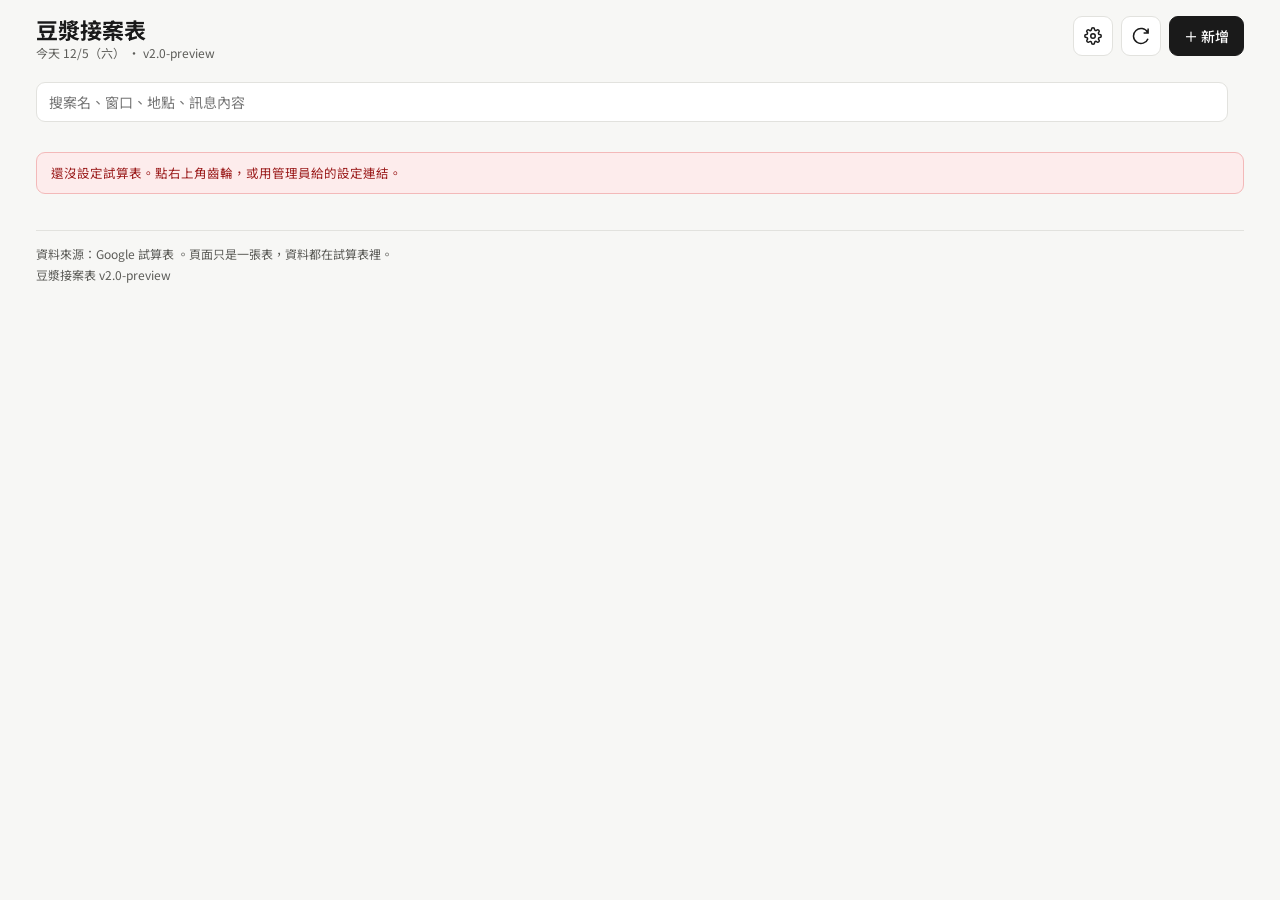
==== commit 680237c3: "v2: mobile chips scroll, to-do secondary sort by shoot date, shorter version tag" ====
--- a/v2/index.html
+++ b/v2/index.html
@@ -62,6 +62,11 @@
 .tools{display:flex;gap:8px;flex-wrap:wrap;align-items:center}
 .tools input[type=search]{flex:1 1 200px;min-height:40px;border:1px solid var(--line);border-radius:9px;padding:0 12px;background:var(--card)}
 .chips{display:flex;gap:6px;flex-wrap:wrap}
+@media (max-width:959px){
+  .chips{flex-wrap:nowrap;overflow-x:auto;scrollbar-width:none;-webkit-overflow-scrolling:touch;max-width:100%}
+  .chips::-webkit-scrollbar{display:none}
+  .chip{flex:0 0 auto}
+}
 .chip{min-height:32px;padding:0 12px;border-radius:999px;border:1px solid var(--line);background:var(--card);font-size:12px;color:var(--muted)}
 .chip[aria-pressed="true"]{background:var(--btn);color:var(--btn-ink);border-color:var(--btn)}
 .banner{margin:10px 0 0;padding:10px 14px;border-radius:9px;font-size:12.5px;line-height:1.6;border:1px solid var(--warn-line);background:var(--warn-bg);color:var(--warn-ink)}
@@ -338,7 +343,7 @@
    豆漿接案表 v2 — 單檔前台
    資料：Google 試算表（讀：gviz；寫：Apps Script v2）
    ============================================================ */
-const VERSION = 'v2.0.0-preview';
+const VERSION = 'v2.0-preview';
 const TAB = 'v2';
 const HEADERS = ['id','title','status','source','tag','shoot_date','location','contact','pay_type','pay_amount','deliverable','due_deliver','due_publish','post_url','raw_message','note','pdf_url','created_at','updated_at','updated_by'];
 const STATUS = [
@@ -544,7 +549,7 @@
     else if(j.status==='done') g.done.push(j);
     else g.declined.push(j);
   });
-  g.to_do.sort(bySortKey(dueOf,1));
+  g.to_do.sort((a,b)=>{ const ka=sortKey(dueOf(a)), kb=sortKey(dueOf(b)); if(ka&&kb) return ka.localeCompare(kb); if(ka) return -1; if(kb) return 1; return bySortKey(j=>j.shoot_date,1)(a,b); });
   g.shoot.sort(bySortKey(j=>j.shoot_date,1));
   g.inquiry.sort(bySortKey(j=>j.created_at,-1));
   g.done.sort(bySortKey(j=>j.updated_at||j.shoot_date||j.created_at,-1));
